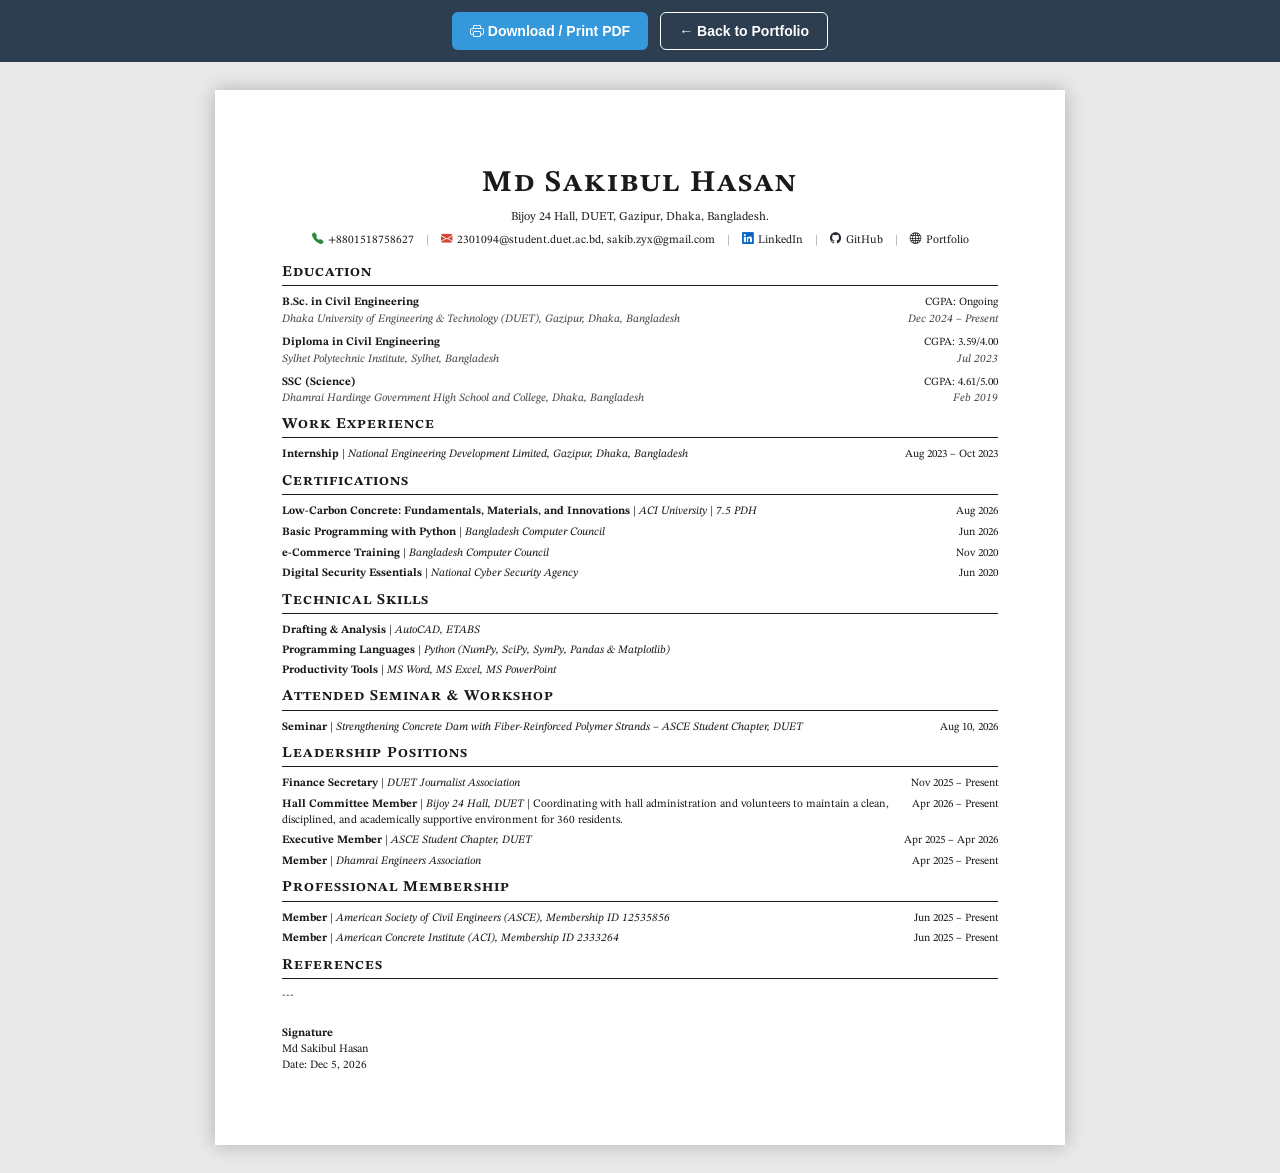
==== cv/index.html @ 82b9d155 "Update index.html" ====
<!DOCTYPE html>
<html lang="en">
  <head>
    <meta charset="UTF-8" />
    <meta name="viewport" content="width=device-width, initial-scale=1.0" />
    <title>Md Sakibul Hasan - Curriculum Vitae</title>
<link rel="icon" type="image/webp" href="../assets/img/md-sakibul-hasan.webp" />
    <link
      href="https://cdn.jsdelivr.net/npm/bootstrap-icons@1.11.0/font/bootstrap-icons.css"
      rel="stylesheet"
    />
    <link
      href="https://fonts.googleapis.com/css2?family=STIX+Two+Text:ital,wght@0,400;0,500;0,600;0,700;1,400;1,500;1,600&display=swap"
      rel="stylesheet"
    />
    <style>
      :root {
        --ink: #1a1a1a;
        --rule: #1a1a1a;
        --link: #1155cc;
        --muted: #444;
      }

      * {
        box-sizing: border-box;
      }

      body {
        margin: 0;
        background: #e9e9e9;
        font-family: "STIX Two Text", Georgia, "Times New Roman", serif;
        color: var(--ink);
      }

      /* ---------- toolbar (screen only) ---------- */
      .toolbar {
        position: sticky;
        top: 0;
        z-index: 10;
        display: flex;
        justify-content: center;
        gap: 12px;
        padding: 12px;
        background: #2c3e50;
      }

      .toolbar button,
      .toolbar a {
        font-family: Arial, Helvetica, sans-serif;
        font-size: 14px;
        font-weight: 600;
        border: none;
        border-radius: 6px;
        padding: 10px 18px;
        cursor: pointer;
        text-decoration: none;
        color: #fff;
        background: #3498db;
      }

      .toolbar a.secondary {
        background: transparent;
        border: 1px solid #fff;
      }

      /* ---------- page ---------- */
      .cv-page {
        max-width: 850px;
        margin: 28px auto;
        background: #fff;
        padding: 0.75in 0.7in;
        box-shadow: 0 0 18px rgba(0, 0, 0, 0.25);
        font-size: 11.3px;
        line-height: 1.42;
      }

      /* ---------- header ---------- */
      .cv-name {
        text-align: center;
        font-size: 30px;
        letter-spacing: 2px;
        font-variant: small-caps;
        font-weight: 700;
        margin: 0 0 4px;
      }

      .cv-address {
        text-align: center;
        font-size: 12px;
        margin: 0 0 6px;
      }

      .cv-contact {
        text-align: center;
        font-size: 11.5px;
        margin-bottom: 14px;
      }

      .cv-contact a {
        color: var(--ink);
        text-decoration: none;
      }

      .cv-contact a:hover {
        color: var(--link);
      }

      .cv-contact .sep {
        margin: 0 9px;
        color: #999;
      }

      .cv-contact i {
        margin-right: 4px;
      }

      /* ---------- brand-colored icons ---------- */
      .icon-phone {
        color: #2c8a3d;
      }

      .icon-mail {
        color: #d44638;
      }

      .icon-linkedin {
        color: #0a66c2;
      }

      .icon-github {
        color: #24292f;
      }

      /* ---------- section headers ---------- */
      h2.cv-section {
        font-variant: small-caps;
        font-size: 15px;
        letter-spacing: 1px;
        font-weight: 700;
        border-bottom: 1.4px solid var(--rule);
        padding-bottom: 2px;
        margin: 16px 0 8px;
      }

      h2.cv-section:first-of-type {
        margin-top: 8px;
      }

      /* ---------- generic two-column entry rows ---------- */
      .entry {
        margin-bottom: 7px;
      }

      .entry-row {
        display: flex;
        justify-content: space-between;
        align-items: baseline;
        gap: 10px;
      }

      .entry-row .title {
        font-weight: 700;
      }

      .entry-row .meta {
        white-space: nowrap;
        font-size: 11px;
      }

      .entry-sub {
        display: flex;
        justify-content: space-between;
        align-items: baseline;
        gap: 10px;
        font-style: italic;
        color: var(--muted);
      }

      /* ---------- single line list ---------- */
      ul.simple-list {
        list-style: none;
        margin: 0;
        padding: 0;
      }

      ul.simple-list li {
        display: flex;
        justify-content: space-between;
        align-items: baseline;
        gap: 10px;
        margin-bottom: 4px;
      }

      ul.simple-list .label {
        flex: 1;
      }

      ul.simple-list .label b {
        font-weight: 700;
      }

      ul.simple-list .label i {
        font-style: italic;
      }

      ul.simple-list .meta {
        white-space: nowrap;
        font-size: 11px;
      }

      /* ---------- signature ---------- */
      .signature {
        margin-top: 22px;
      }

      .signature .sig-label {
        font-weight: 700;
      }

      /* ---------- print ---------- */
      @media print {
        body {
          background: #fff;
        }

        .toolbar {
          display: none;
        }

        .cv-page {
          box-shadow: none;
          margin: 0;
          padding: 0;
          max-width: none;
          font-size: 11.3px;
        }

        /* keep section headers attached to the content that follows them */
        h2.cv-section {
          break-after: avoid;
          page-break-after: avoid;
        }

        /* keep each entry / list item intact on one page */
        .entry,
        ul.simple-list li,
        .signature {
          break-inside: avoid;
          page-break-inside: avoid;
        }

        /* keep the header block (name/address/contact) together */
        .cv-name,
        .cv-address,
        .cv-contact {
          break-after: avoid;
          page-break-after: avoid;
        }

        /* if a whole section doesn't fit on the current page,
           push it entirely to the next page */
        .cv-block {
          break-inside: avoid;
          page-break-inside: avoid;
        }

        @page {
          size: A4;
          margin: 15mm 15mm;
        }
      }
    </style>
  </head>
  <body>
    <div class="toolbar">
      <button onclick="window.print()">
        <i class="bi bi-printer"></i> Download / Print PDF
      </button>
      <a class="secondary" href="../index.html">&larr; Back to Portfolio</a>
    </div>

    <div class="cv-page">
      <!-- Header -->
      <div class="cv-name">Md Sakibul Hasan</div>
      <div class="cv-address">Bijoy 24 Hall, DUET, Gazipur, Dhaka, Bangladesh.</div>
      <div class="cv-contact">
        <span><i class="bi bi-telephone-fill icon-phone"></i>+8801518758627</span>
        <span class="sep">|</span>
        <span
          ><i class="bi bi-envelope-fill icon-mail"></i
          ><a href="mailto:2301094@student.duet.ac.bd"
            >2301094@student.duet.ac.bd, </a
          ><a href="mailto:sakib.zyx@gmail.com"
            >  sakib.zyx@gmail.com</a
          ></span
        >
        <span class="sep">|</span>
        <span
          ><i class="bi bi-linkedin icon-linkedin"></i
          ><a href="https://www.linkedin.com/in/sakibzyx" target="_blank" rel="noopener"
            >LinkedIn</a
          ></span
        >
        <span class="sep">|</span>
        <span
          ><i class="bi bi-github icon-github"></i
          ><a href="https://github.com/sakibzyx" target="_blank" rel="noopener"
            >GitHub</a
          ></span
        >
        <span class="sep">|</span>
        <span
          ><i class="bi bi-globe icon-portfolio"></i
          ><a href="https://sakibzyx.github.io/" target="_blank" rel="noopener"
            >Portfolio</a
          ></span
        >
      </div>

      <!-- Education -->
      <div class="cv-block">
        <h2 class="cv-section">Education</h2>
        <div class="entry">
          <div class="entry-row">
            <span class="title">B.Sc. in Civil Engineering</span>
            <span class="meta">CGPA: Ongoing</span>
          </div>
          <div class="entry-sub">
            <span>Dhaka University of Engineering &amp; Technology (DUET), Gazipur, Dhaka, Bangladesh</span>
            <span>Dec 2024 &ndash; Present</span>
          </div>
        </div>
        <div class="entry">
          <div class="entry-row">
            <span class="title">Diploma in Civil Engineering</span>
            <span class="meta">CGPA: 3.59/4.00</span>
          </div>
          <div class="entry-sub">
            <span>Sylhet Polytechnic Institute, Sylhet, Bangladesh</span>
            <span>Jul 2023</span>
          </div>
        </div>
        <div class="entry">
          <div class="entry-row">
            <span class="title">SSC (Science)</span>
            <span class="meta">CGPA: 4.61/5.00</span>
          </div>
          <div class="entry-sub">
            <span>Dhamrai Hardinge Government High School and College, Dhaka, Bangladesh</span>
            <span>Feb 2019</span>
          </div>
        </div>
      </div>

      <!-- Work Experience -->
      <div class="cv-block">
        <h2 class="cv-section">Work Experience</h2>
        <ul class="simple-list">
          <li>
            <span class="label"
              ><b>Internship</b> |
              <i>National Engineering Development Limited, Gazipur, Dhaka, Bangladesh</i></span
            >
            <span class="meta">Aug 2023 &ndash; Oct 2023</span>
          </li>
        </ul>
      </div>

      <!-- Certifications -->
      <div class="cv-block">
        <h2 class="cv-section">Certifications</h2>
        <ul class="simple-list">
          <li>
            <span class="label"
              ><b>Low-Carbon Concrete: Fundamentals, Materials, and Innovations</b> |
              <i>ACI University</i> | <i>7.5 PDH</i></span
            >
            <span class="meta">Aug 2026</span>
          </li>
          <li>
            <span class="label"
              ><b>Basic Programming with Python</b> |
              <i>Bangladesh Computer Council</i></span
            >
            <span class="meta">Jun 2026</span>
          </li>
          <li>
            <span class="label"
              ><b>e-Commerce Training</b> |
              <i>Bangladesh Computer Council</i></span
            >
            <span class="meta">Nov 2020</span>
          </li>
          <li>
            <span class="label"
              ><b>Digital Security Essentials</b> |
              <i>National Cyber Security Agency</i></span
            >
            <span class="meta">Jun 2020</span>
          </li>
        </ul>
      </div>

      <!-- Technical Skills -->
      <div class="cv-block">
        <h2 class="cv-section">Technical Skills</h2>
        <ul class="simple-list">
          <li>
            <span class="label"
              ><b>Drafting &amp; Analysis</b> |
              <i>AutoCAD, ETABS</i></span
            >
          </li>
          <li>
            <span class="label"
              ><b>Programming Languages</b> |
              <i>Python (NumPy, SciPy, SymPy, Pandas &amp; Matplotlib)</i></span
            >
          </li>
          <li>
            <span class="label"
              ><b>Productivity Tools</b> |
              <i>MS Word, MS Excel, MS PowerPoint</i></span
            >
          </li>
        </ul>
      </div>

      <!-- Attended Seminar & Workshop -->
      <div class="cv-block">
        <h2 class="cv-section">Attended Seminar &amp; Workshop</h2>
        <ul class="simple-list">
          <li>
            <span class="label"
              ><b>Seminar</b> |
              <i>Strengthening Concrete Dam with Fiber-Reinforced Polymer Strands &ndash; ASCE Student Chapter, DUET</i></span
            >
            <span class="meta">Aug 10, 2026</span>
          </li>
        </ul>
      </div>

      <!-- Leadership Positions -->
      <div class="cv-block">
        <h2 class="cv-section">Leadership Positions</h2>
        <ul class="simple-list">
          <li>
            <span class="label"
              ><b>Finance Secretary</b> |
              <i>DUET Journalist Association</i></span
            >
            <span class="meta">Nov 2025 &ndash; Present</span>
          </li>
          <li>
            <span class="label"
              ><b>Hall Committee Member</b> |
              <i>Bijoy 24 Hall, DUET</i> | Coordinating with hall administration and volunteers to maintain a clean, disciplined, and academically supportive environment for 360 residents.</span
            >
            <span class="meta">Apr 2026 &ndash; Present</span>
          </li>
          <li>
            <span class="label"
              ><b>Executive Member</b> |
              <i>ASCE Student Chapter, DUET</i></span
            >
            <span class="meta">Apr 2025 &ndash; Apr 2026</span>
          </li>
          <li>
            <span class="label"
              ><b>Member</b> |
              <i>Dhamrai Engineers Association</i></span
            >
            <span class="meta">Apr 2025 &ndash; Present</span>
          </li>
        </ul>
      </div>

      <!-- Professional Membership -->
      <div class="cv-block">
        <h2 class="cv-section">Professional Membership</h2>
        <ul class="simple-list">
          <li>
            <span class="label"
              ><b>Member</b> |
              <i>American Society of Civil Engineers (ASCE), Membership ID 12535856</i></span
            >
            <span class="meta">Jun 2025 &ndash; Present</span>
          </li>
          <li>
            <span class="label"
              ><b>Member</b> |
              <i>American Concrete Institute (ACI), Membership ID 2333264</i></span
            >
            <span class="meta">Jun 2025 &ndash; Present</span>
          </li>
        </ul>
      </div>

      <!-- References -->
      <div class="cv-block">
        <h2 class="cv-section">References</h2>
        <ul class="simple-list">
          <li><span class="label">---</span></li>
        </ul>
      </div>

      <!-- Signature -->
      <div class="signature">
        <div class="sig-label">Signature</div>
        <div>Md Sakibul Hasan</div>
        <div>Date: <span id="sig-date"></span></div>
      </div>
    </div>

    <script>
      (function () {
        var months = ["Jan", "Feb", "Mar", "Apr", "May", "Jun",
                      "Jul", "Aug", "Sep", "Oct", "Nov", "Dec"];
        var today = new Date();
        document.getElementById("sig-date").textContent =
          months[today.getMonth()] + " " + today.getDate() + ", " + today.getFullYear();
      })();
    </script>
  </body>
</html>
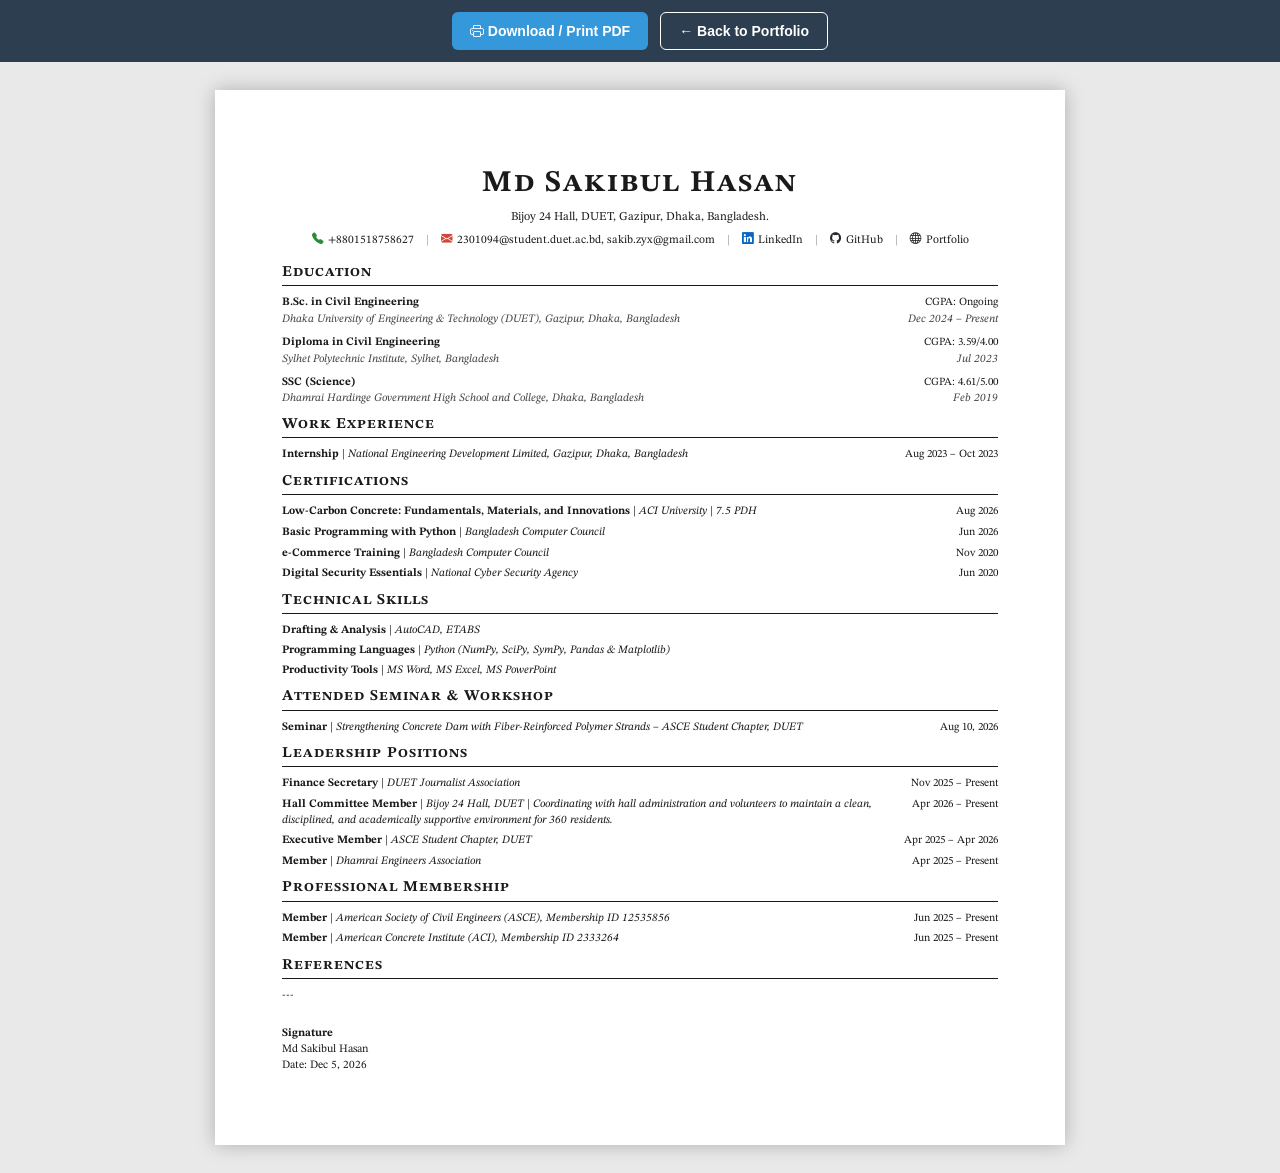
==== commit 599a3beb: "Fix HTML formatting for Hall Committee Member description Updated the description of the Hall Commit" ====
--- a/cv/index.html
+++ b/cv/index.html
@@ -454,7 +454,7 @@
           <li>
             <span class="label"
               ><b>Hall Committee Member</b> |
-              <i>Bijoy 24 Hall, DUET</i> | Coordinating with hall administration and volunteers to maintain a clean, disciplined, and academically supportive environment for 360 residents.</span
+              <i>Bijoy 24 Hall, DUET | Coordinating with hall administration and volunteers to maintain a clean, disciplined, and academically supportive environment for 360 residents.</i></span
             >
             <span class="meta">Apr 2026 &ndash; Present</span>
           </li>
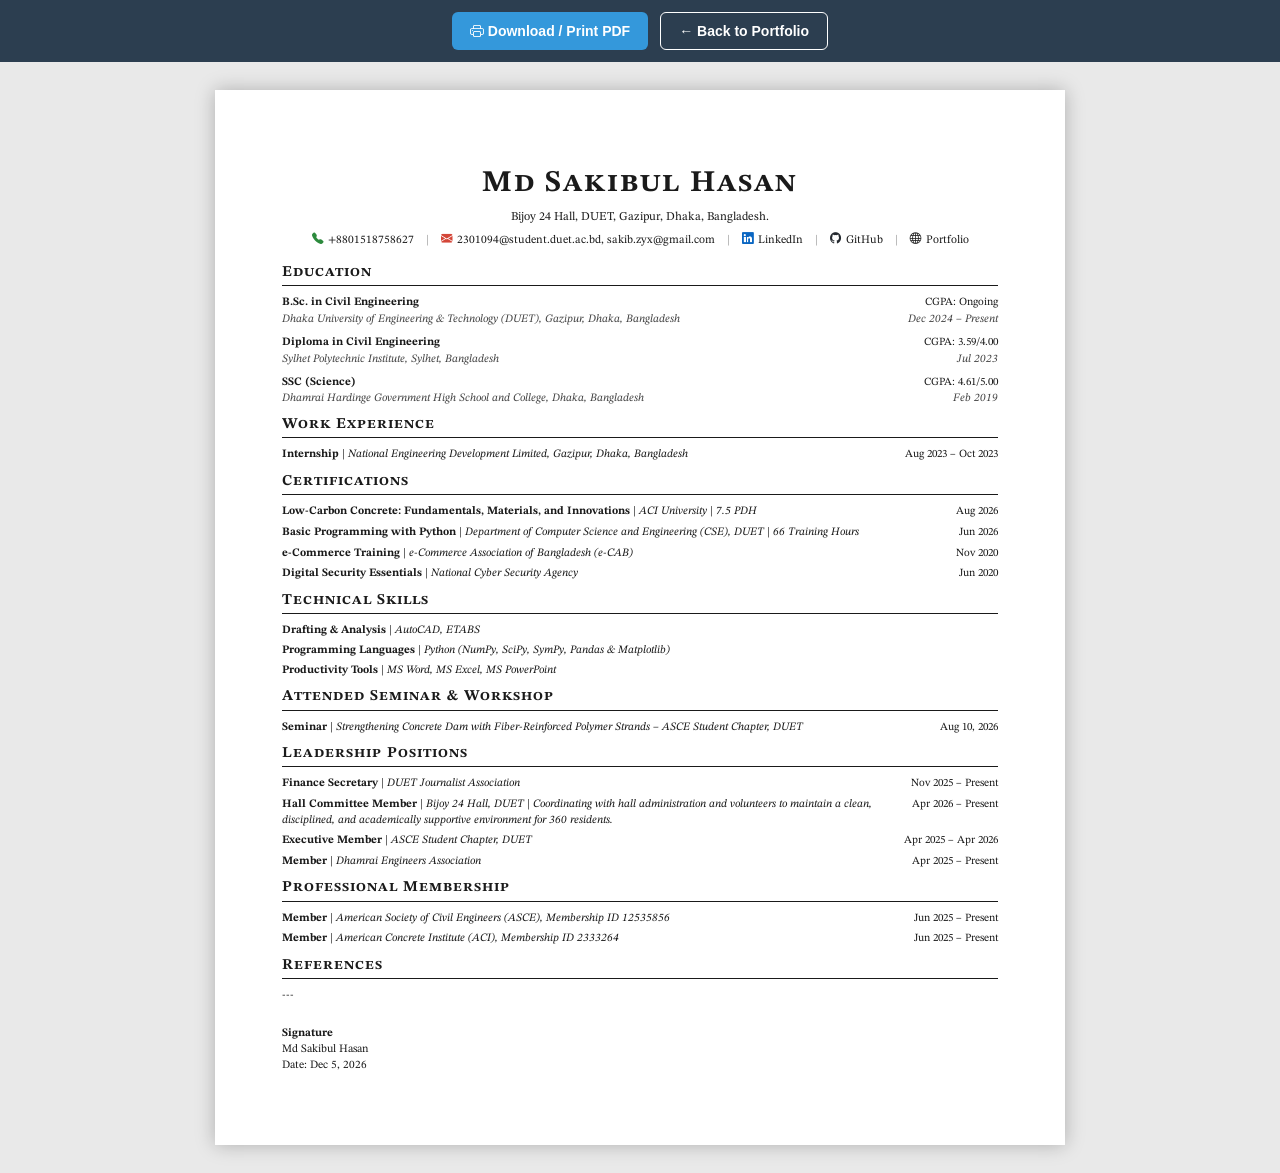
==== commit 97b2efad: "Update training details in index.html" ====
--- a/cv/index.html
+++ b/cv/index.html
@@ -380,14 +380,14 @@
           <li>
             <span class="label"
               ><b>Basic Programming with Python</b> |
-              <i>Bangladesh Computer Council</i></span
+              <i>Department of Computer Science and Engineering (CSE), DUET</i> | <i>66 Training Hours</i></span
             >
             <span class="meta">Jun 2026</span>
           </li>
           <li>
             <span class="label"
               ><b>e-Commerce Training</b> |
-              <i>Bangladesh Computer Council</i></span
+              <i>e-Commerce Association of Bangladesh (e-CAB)</i></span
             >
             <span class="meta">Nov 2020</span>
           </li>
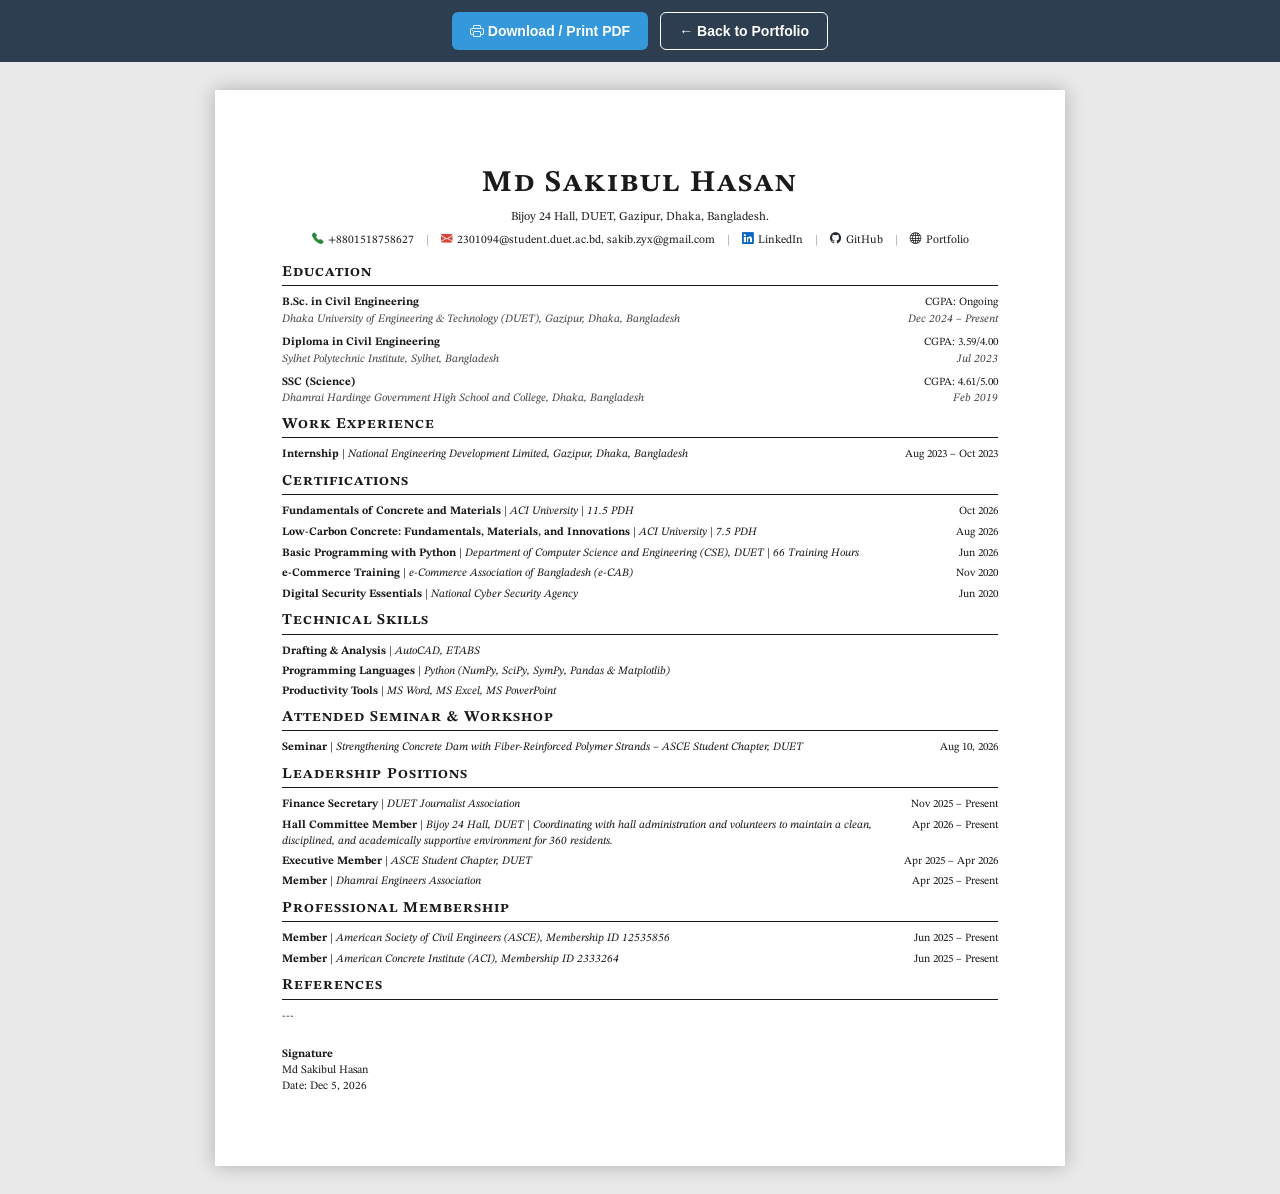
==== commit 3e7ebac4: "Update certifications in index.html Added new certification details to the CV." ====
--- a/cv/index.html
+++ b/cv/index.html
@@ -372,6 +372,13 @@
         <ul class="simple-list">
           <li>
             <span class="label"
+              ><b>Fundamentals of Concrete and Materials</b> |
+              <i>ACI University</i> | <i>11.5 PDH</i></span
+            >
+            <span class="meta">Oct 2026</span>
+          </li>
+          <li>
+            <span class="label"
               ><b>Low-Carbon Concrete: Fundamentals, Materials, and Innovations</b> |
               <i>ACI University</i> | <i>7.5 PDH</i></span
             >
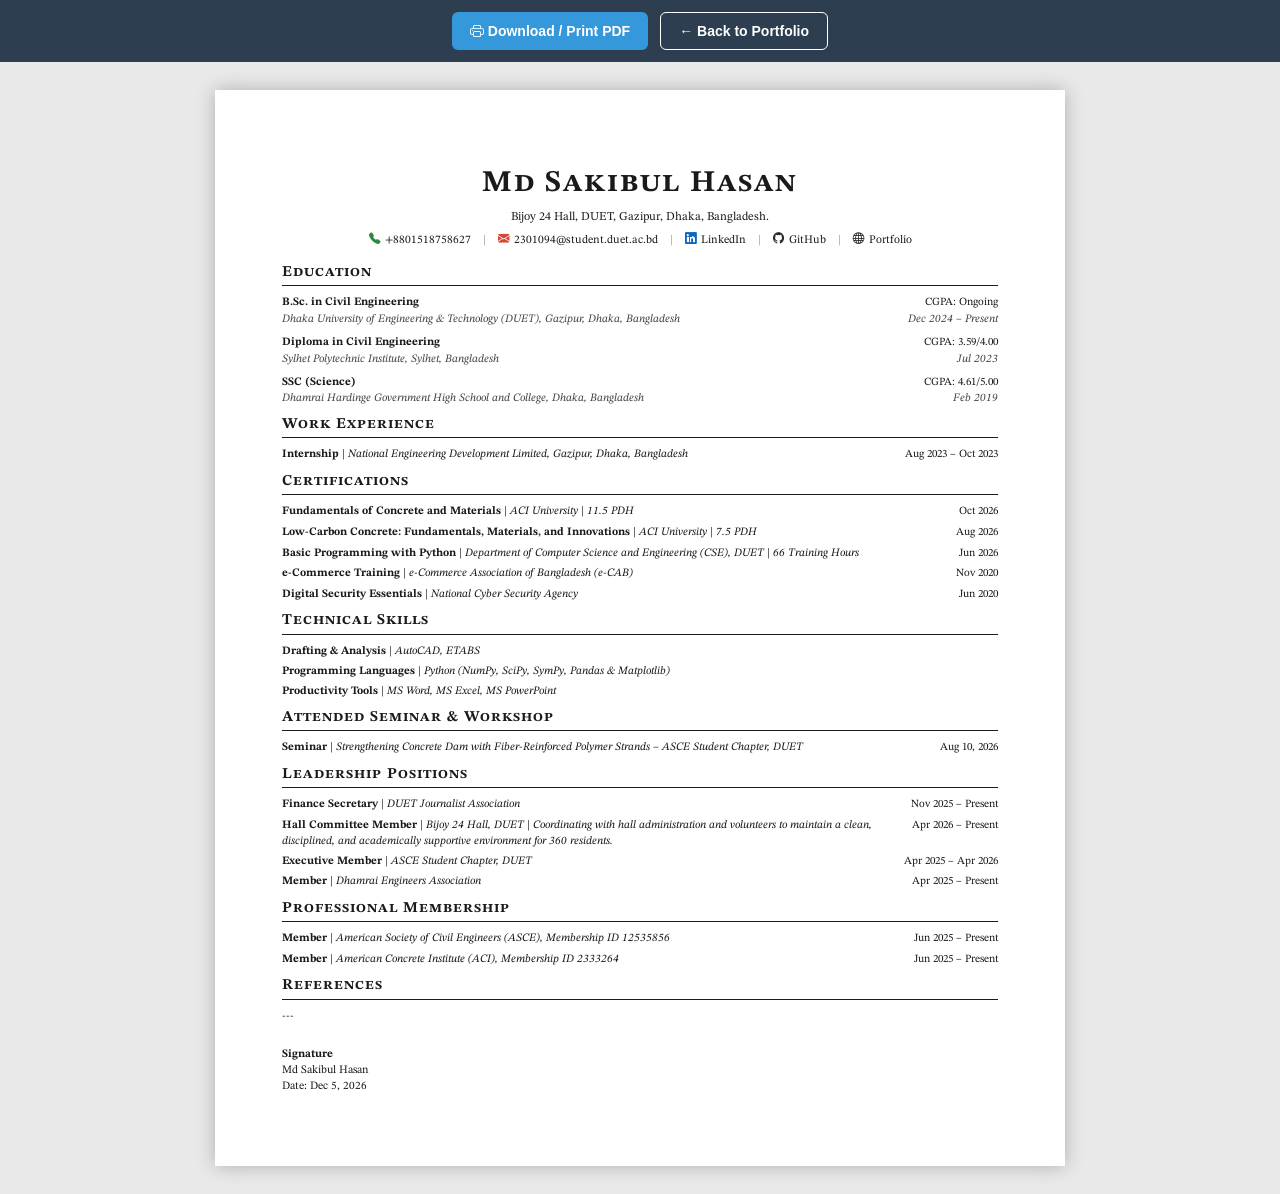
==== commit 4e82bb2d: "Refactor email section in index.html Removed an extra email link and cleaned up the HTML structure." ====
--- a/cv/index.html
+++ b/cv/index.html
@@ -289,10 +289,7 @@
         <span
           ><i class="bi bi-envelope-fill icon-mail"></i
           ><a href="mailto:2301094@student.duet.ac.bd"
-            >2301094@student.duet.ac.bd, </a
-          ><a href="mailto:sakib.zyx@gmail.com"
-            >  sakib.zyx@gmail.com</a
-          ></span
+            >2301094@student.duet.ac.bd</span
         >
         <span class="sep">|</span>
         <span
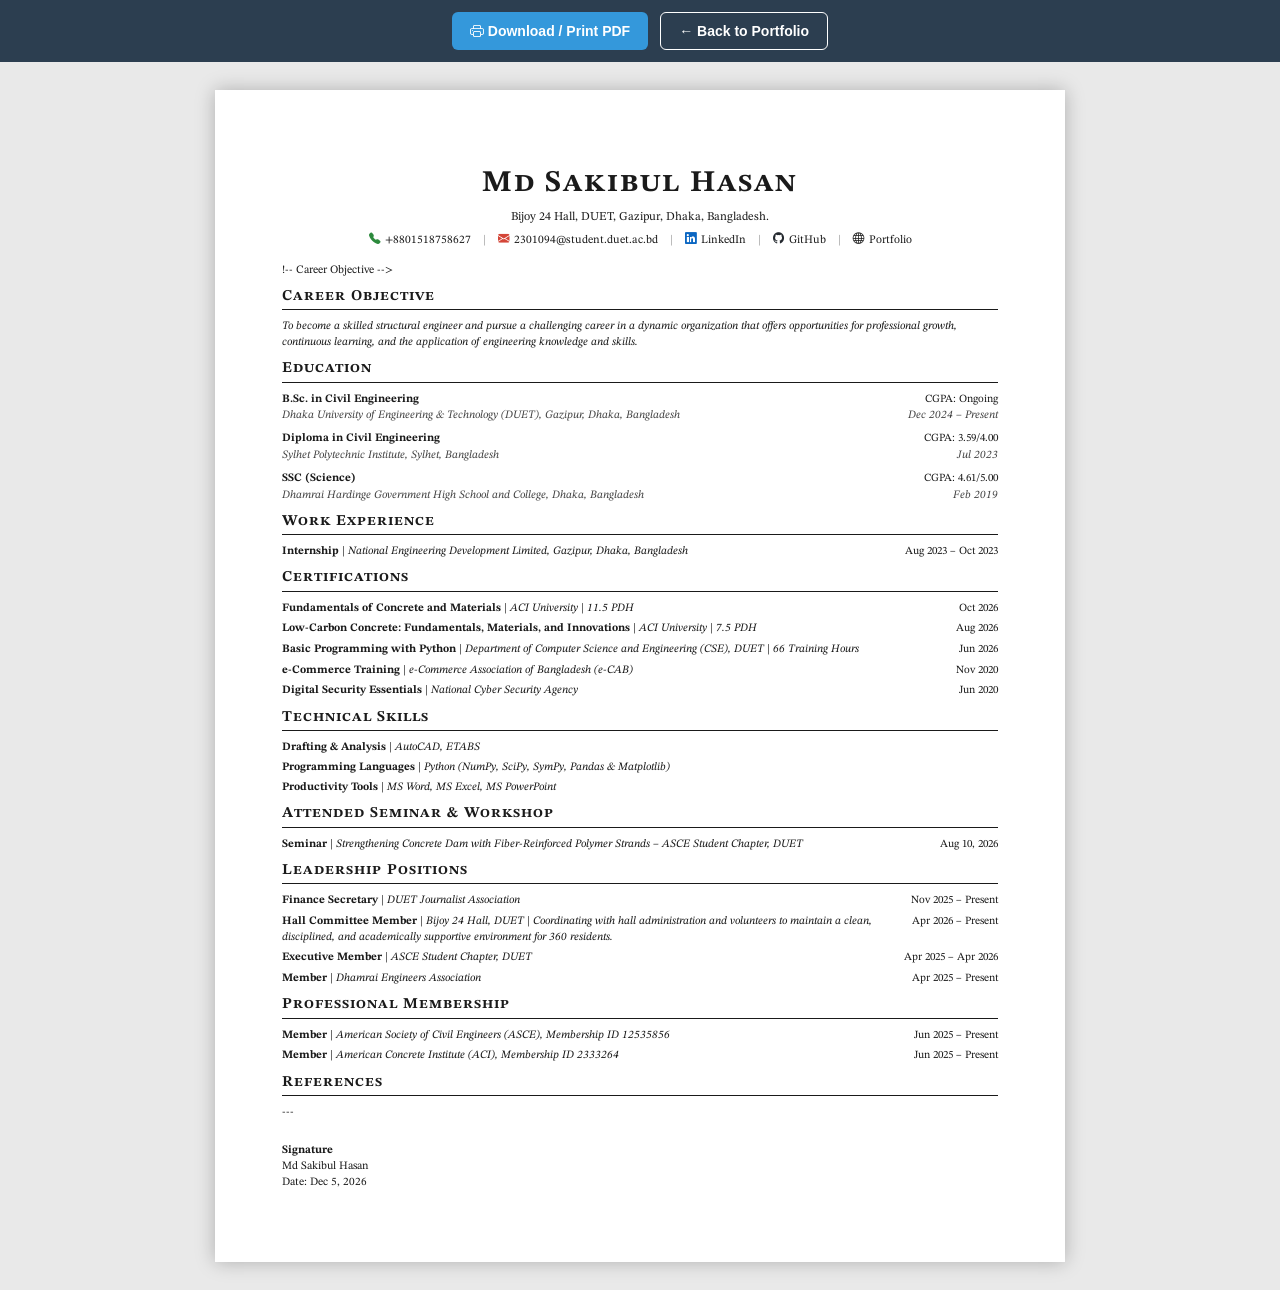
==== commit 05e49620: "Add career objective section to index.html Added a career objective section to the CV." ====
--- a/cv/index.html
+++ b/cv/index.html
@@ -314,6 +314,19 @@
         >
       </div>
 
+      !-- Career Objective -->
+      <div class="cv-block">
+        <h2 class="cv-section">Career Objective</h2>
+        <ul class="simple-list">
+          <li>
+            <span class="label"
+              >
+              <i>To become a skilled structural engineer and pursue a challenging career in a dynamic organization that offers opportunities for professional growth, continuous learning, and the application of engineering knowledge and skills.</i></span
+            >
+          </li>
+        </ul>
+      </div>
+      
       <!-- Education -->
       <div class="cv-block">
         <h2 class="cv-section">Education</h2>
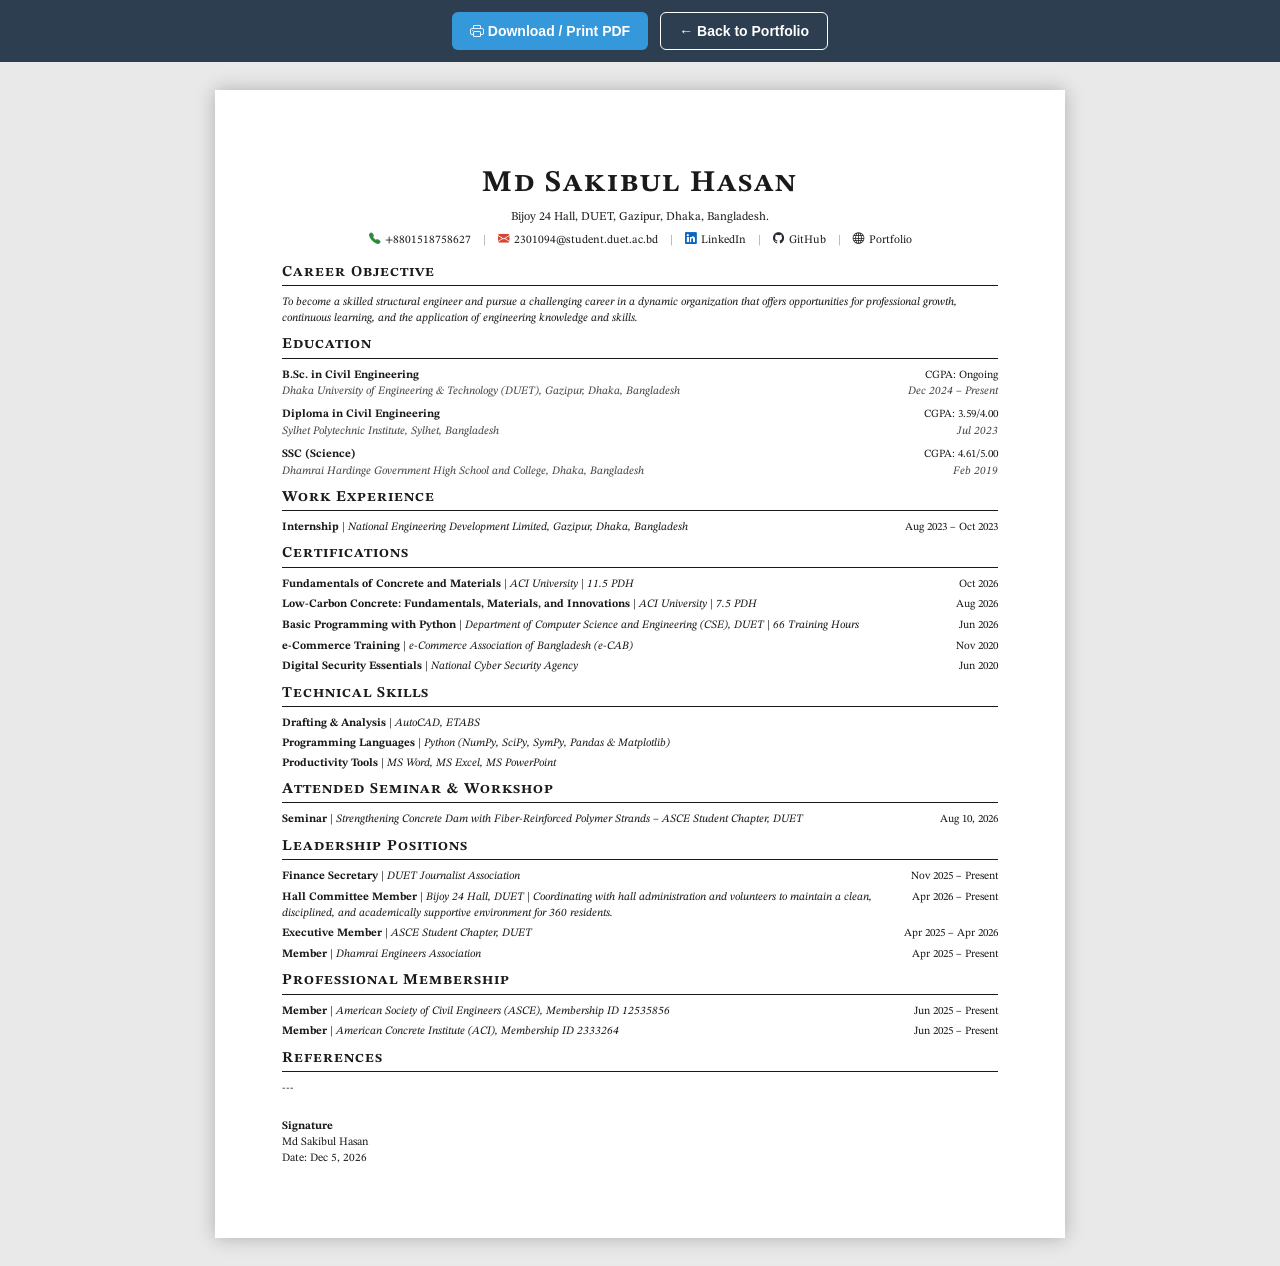
==== commit af54a13b: "Fix comment syntax for Career Objective section" ====
--- a/cv/index.html
+++ b/cv/index.html
@@ -314,7 +314,7 @@
         >
       </div>
 
-      !-- Career Objective -->
+      <!-- Career Objective -->
       <div class="cv-block">
         <h2 class="cv-section">Career Objective</h2>
         <ul class="simple-list">
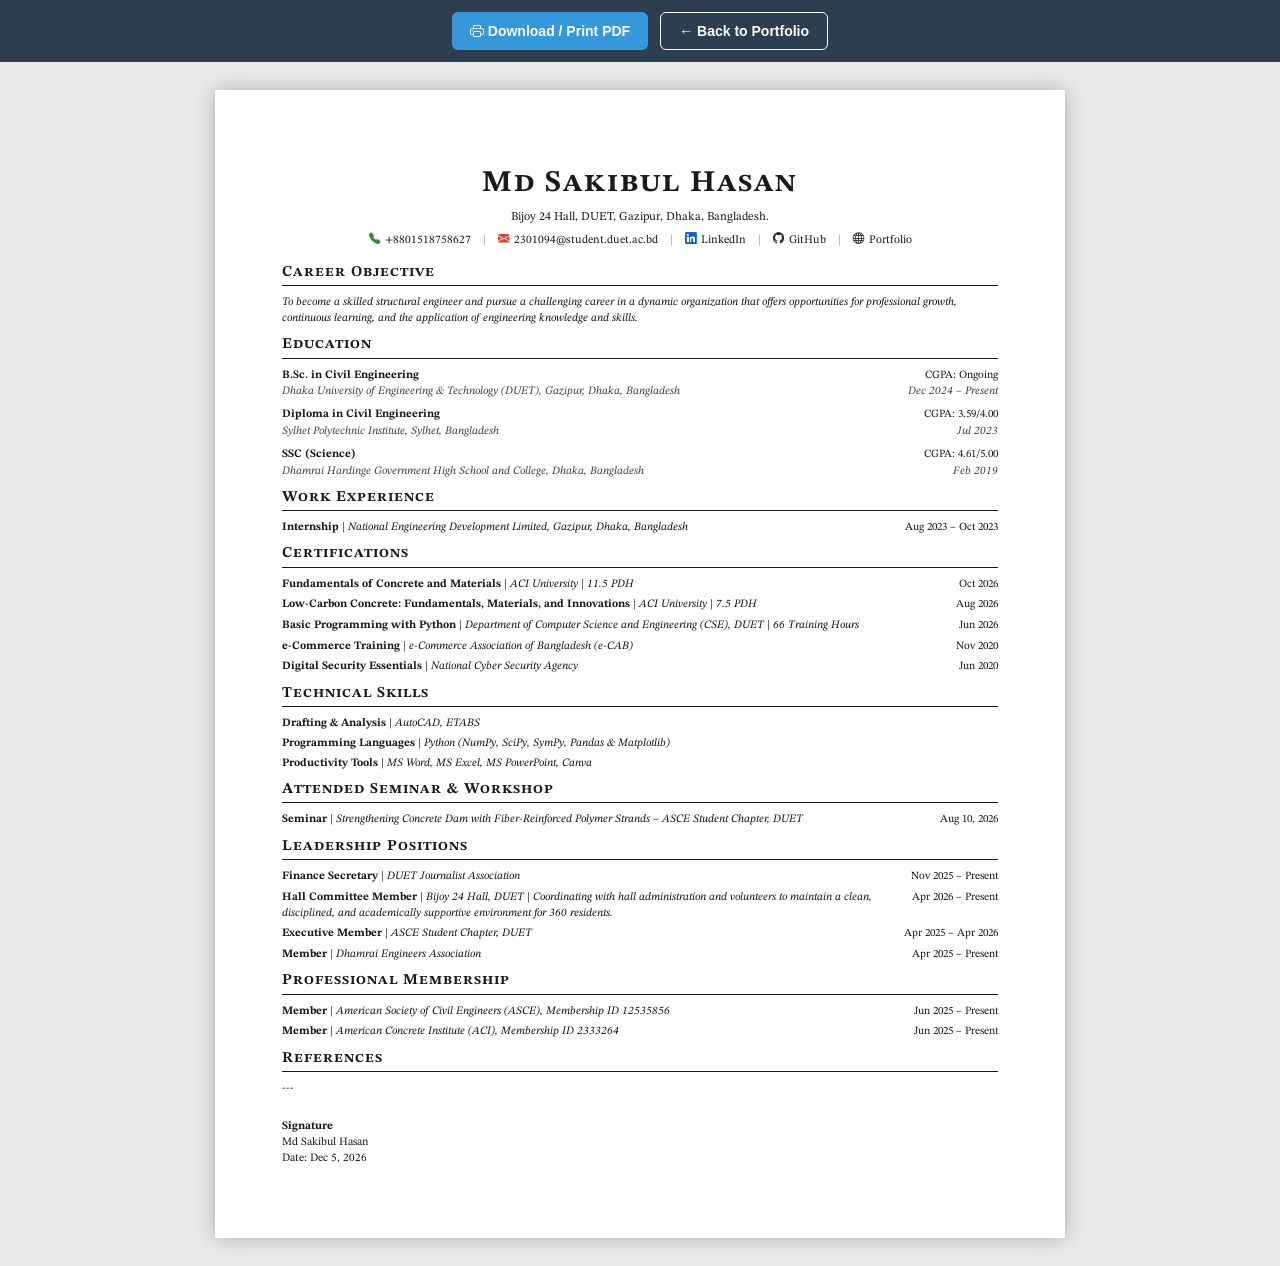
==== commit b135446a: "Add Canva to productivity tools list" ====
--- a/cv/index.html
+++ b/cv/index.html
@@ -437,7 +437,7 @@
           <li>
             <span class="label"
               ><b>Productivity Tools</b> |
-              <i>MS Word, MS Excel, MS PowerPoint</i></span
+              <i>MS Word, MS Excel, MS PowerPoint, Canva</i></span
             >
           </li>
         </ul>
